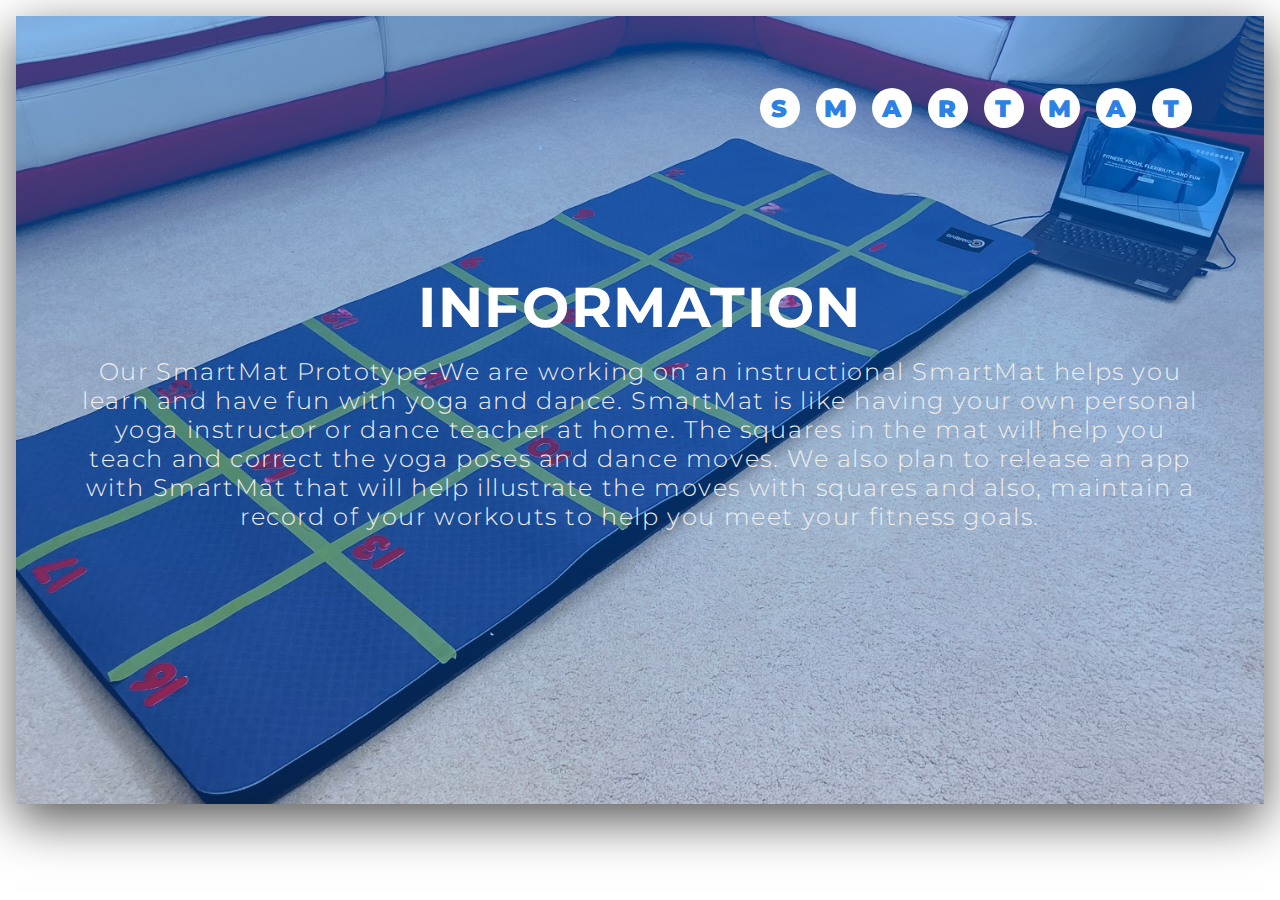
==== Info.html @ b68b5b75 "Add files via upload" ====
<!DOCTYPE html>
<head>
    <meta charset="UTF-8"/>
    <meta na,me="viewport" content="width=device-width, initial-scale=1.0"/>
    <meta http-equiv="X-UA-Compatible" content="ie=edge"/>
    <link
    href="https://fonts.googleapis.com/css2?family=Montserrat:wght@600&display=swap"
    rel="stylesheet"
    />
    <link rel="stylesheet" href="workout.css"/>
    <title> Workout </title>
</head>
<body>
    <div class="container">
        <header class = "header center" id="header2">
            <div class="header-text">
                <h1 class="heading">Information</h1>
                <p class="header-paragraph">Our SmartMat Prototype-We are working on an instructional SmartMat helps you learn and have fun with yoga and dance. SmartMat is like having your own personal yoga instructor or dance teacher at home. The squares in the mat will help you teach and correct the yoga poses and dance moves. We also plan to release an app with SmartMat that will help illustrate the moves with squares and also, maintain a record of your workouts to help you meet your fitness goals. </p>
            <div class = "logo">
                <h1>
                <span class="center">S</span>
                <span class="center">m</span>
                <span class="center">a</span>
                <span class="center">r</span>
                <span class="center">t</span>
                <span class="center">M</span>
                <span class="center">a</span>
                <span class="center">t</span>
                </h1>
            </div>	
        </header>
</body>
---- workout.css ----
*{
    margin:0;
    padding:0;
    font-family: 'Montserrat', sans-serif;
    list-style-type: none;
    text-decoration: none;
    box-sizing: none;
    outline: none;
}

html{
    font-size: 62.5;
}

:root {
    --primary-color: #2b81e4;
    --secondary-color:#eee;
    --white-color:#fff;
    --grey-color: #555;
    --light-grey-color: #777;
}

.center{
    display: flex;
    justify-content: center;
    align-items: center;
}

.container {
    background-color: var(--secondary-color);
    margin: 1rem;
    box-shadow: 0 1rem 3rem var(--grey-color);
}

.header{
    width: 100%;
    height: calc(100vh - 7rem);
    background: linear-gradient(rgba(0, 119, 255, 0.5), rgba(18, 113, 255, 0.3) 
    ),url(bgpic.jpg) center
    no-repeat;
    background-size: cover;
    perspective: 10000rem;
}

.header-text{
    text-align:center;
    letter-spacing: .1rem;
}
.heading{
    font-size: 3.5rem;
    text-transform: uppercase;
    color: var(--white-color);
    padding-bottom: 1rem;
}

.header-paragraph{

    font-size: 1.5rem;
    font-weight: 300;
    color: var(--secondary-color);
    max-width: 70rem ;
    margin: auto;
    padding-bottom: 1rem;
}
.logo{
    text-transform: uppercase;
    position: absolute;
    top:4rem;
    right:4rem;
}

.logo h1{
    display: flex;

}

.logo h1 span{
    font-size: 1.5rem;
    font-weight: 900;
    color: var(--primary-color);
    background-color:var(--white-color);
    text-transform: upper;
    width: 2.5rem;
    height: 2.5rem;
    margin: 0.5rem;
    border-radius: 50%;
}

.logo h1 span:nth-child(1){
    animation: moving-letters 5s .1s infinite
} 

.logo h1 span:nth-child(2){
    animation: moving-letters 5s .2s infinite
} 

.logo h1 span:nth-child(3){
    animation: moving-letters 5s .3s infinite
} 

.logo h1 span:nth-child(4){
    animation: moving-letters 5s .4s infinite
} 

.logo h1 span:nth-child(5){
    animation: moving-letters 5s .5s infinite
} 

.logo h1 span:nth-child(6){
    animation: moving-letters 5s .6s infinite
} 

.logo h1 span:nth-child(7){
    animation: moving-letters 5s .7s infinite
} 

.logo h1 span:nth-child(8){
    animation: moving-letters 5s .8s infinite
} 

.logo h1 span:nth-child(9){
    animation: moving-letters 5s .9s infinite
} 

.logo h1 span:nth-child(10){
    animation: moving-letters 5s 1s infinite
} 

@keyframes moving-letters{
    0%{
        transform:translateY(0);
    }
    10%{
        transform:translateY(0);
    }
    15%{
        transform:translateY(100%);
    }
    20%{
        transform:translateY(0);
    }
    100%{
        transform:translateY(0);
    }
}
.workouts{
    padding: 5rem 0 10rem 0;
}
.workouts-heading{
    background-color: var(--grey-color);
    font-size: 7rem;
    border: 1px solid var(--grey-color);
    text-align: center;
    margin-bottom: 8rem;
    color: var(--white-color);
    text-shadow: 0 .1rem .2rem var(--white-color);
    background: linear-gradient(rgba(12, 95, 189, 0.5), rgba(6, 57, 133, 0.3) 
    )
}
.cards-wrapper{
    display: flex;
    justify-content: space-evenly; 
}

.card{
    width: 25rem;
    height: 47.5rem;
    position: relative;
    perspective: 150rem;
}

.card-image{
    width: 15rem;
    height: 15rem;
    border-radius: 0.3rem .3rem 0 0;


}

.front-side{
    text-align: center;
    background-color: var(--white-color);
    border-radius: 0.3rem;
    /* position: relative;
    z-index: 10;
    opacity: .9; */
    transition: opacity .4s, transform .4s, box-shadow;

}

.title{
    font-size:2rem;
    font-weight: 400;
    text-transform: uppercase;
    position: absolute;
    top: 30%;
    right: 3.5rem;
    color: var(--light-grey-color);
    text-shadow: 0 0 1rem rgba(18,
    113, 225, 0.5);
}
.title2{
    font-size:2rem;
    font-weight: 400;
    text-transform: uppercase;
    position: absolute;
    top: 30%;
    right:2.5rem;
    color: var(--light-grey-color);
    text-shadow: 0 0 1rem rgba(18,
    113, 225, 0.5);   
}


.card-list{
    width: 80%;
    margin: auto;
    padding: 2rem 0 2rem 0;
}

.card-list-item{
    font-size: 1rem;
    font-weight: 350;
    color: var(--light-grey-color);
    margin: 2rem 0;
    border-bottom: .1rem solid var(--primary-color);
    padding-bottom: 1.5rem;
}
.start{
    position: absolute;
    top: .5rem;
    right:.5rem;
    padding: .5rem;
    background-color: var(--primary-color);
    color: var(--white-color);
    border-radius: .3rem;
    border:none;
    font-size: 1.5rem;
    font-weight: 400;
    text-transform: uppercase;
    letter-spacing: 0.2rem;
    cursor: pointer;

}
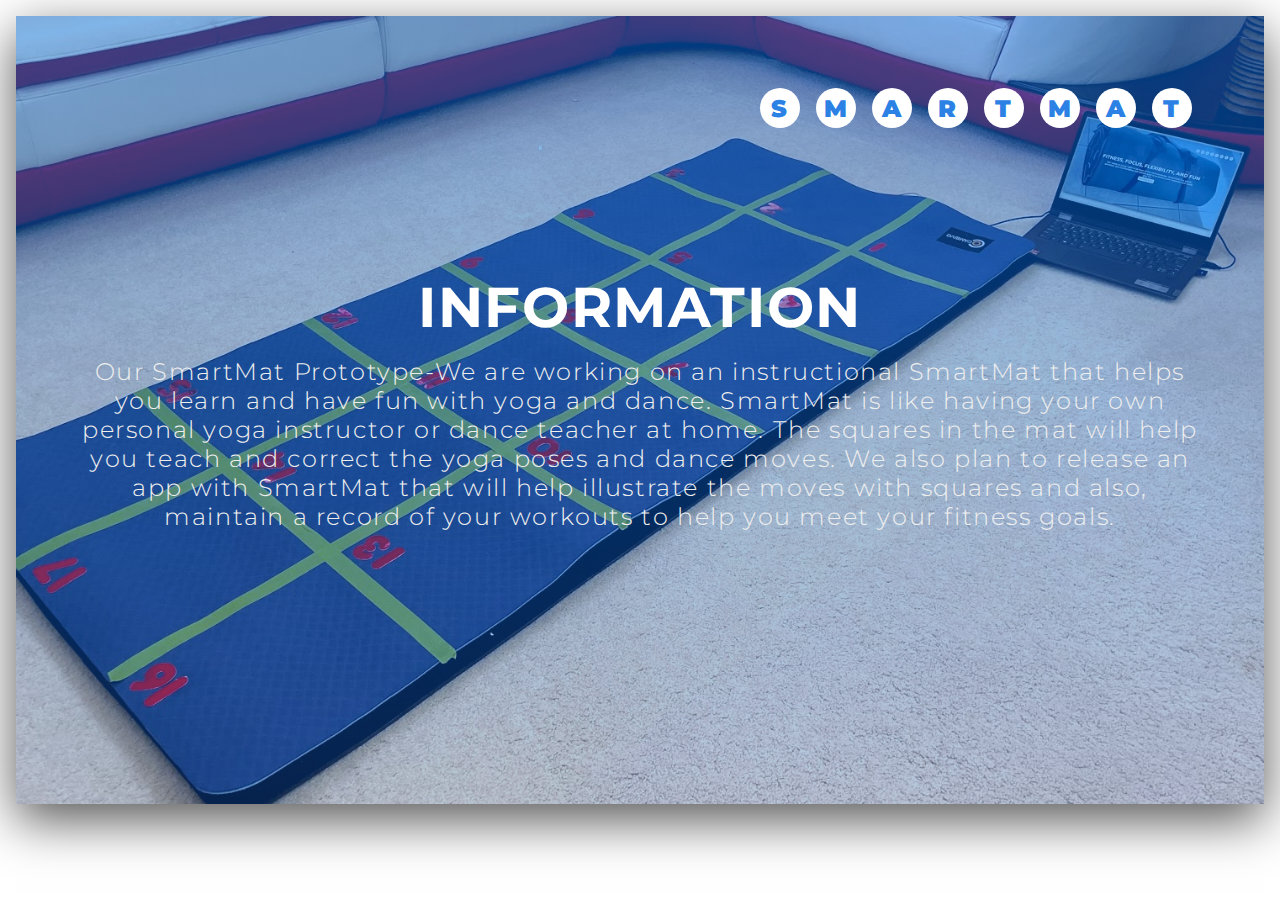
==== commit 19e92436: "Update Info.html" ====
--- a/Info.html
+++ b/Info.html
@@ -15,7 +15,7 @@
         <header class = "header center" id="header2">
             <div class="header-text">
                 <h1 class="heading">Information</h1>
-                <p class="header-paragraph">Our SmartMat Prototype-We are working on an instructional SmartMat helps you learn and have fun with yoga and dance. SmartMat is like having your own personal yoga instructor or dance teacher at home. The squares in the mat will help you teach and correct the yoga poses and dance moves. We also plan to release an app with SmartMat that will help illustrate the moves with squares and also, maintain a record of your workouts to help you meet your fitness goals. </p>
+                <p class="header-paragraph">Our SmartMat Prototype-We are working on an instructional SmartMat that helps you learn and have fun with yoga and dance. SmartMat is like having your own personal yoga instructor or dance teacher at home. The squares in the mat will help you teach and correct the yoga poses and dance moves. We also plan to release an app with SmartMat that will help illustrate the moves with squares and also, maintain a record of your workouts to help you meet your fitness goals. </p>
             <div class = "logo">
                 <h1>
                 <span class="center">S</span>
@@ -29,4 +29,4 @@
                 </h1>
             </div>	
         </header>
-</body>+</body>
